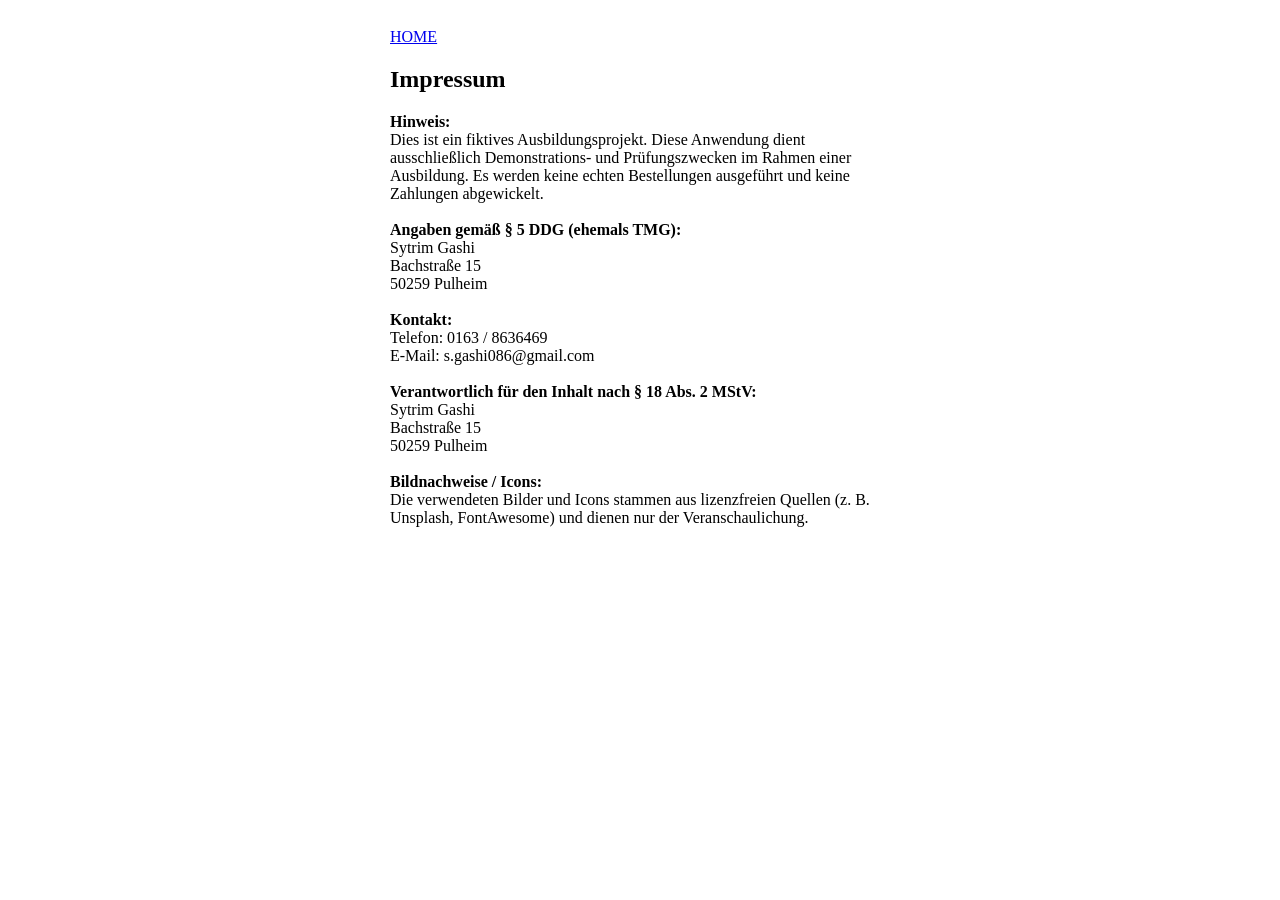
==== sites/imprint.html @ 5fafac81 "Dialog/Functions/CSS" ====
<!DOCTYPE html>
<html lang="en">

<head>
    <meta charset="UTF-8">
    <meta name="viewport" content="width=device-width, initial-scale=1.0">
    <title>Imprint</title>

    <style>
        .imprintSection {
            padding: 20px max(50px, calc(100% - 500px) / 2);
        }

        span {
            font-weight: bold;
        }
    </style>
</head>

<body>
    <section class="imprintSection">
        <nav><a href="../index.html">HOME</a></nav>
        <h2>Impressum</h2>
        <span>Hinweis:</span> <br> Dies ist ein fiktives Ausbildungsprojekt.
        Diese Anwendung dient ausschließlich Demonstrations- und Prüfungszwecken im Rahmen einer Ausbildung. Es werden
        keine echten Bestellungen ausgeführt und keine Zahlungen abgewickelt.
        <br><br>
        <span>Angaben gemäß § 5 DDG (ehemals TMG):</span><br>
        Sytrim Gashi <br>
        Bachstraße 15 <br>
        50259 Pulheim
        <br><br>
        <span>Kontakt:</span><br>
        Telefon: 0163 / 8636469 <br>
        E-Mail: s.gashi086@gmail.com
        <br><br>
        <span>Verantwortlich für den Inhalt nach § 18 Abs. 2 MStV:</span><br>
        Sytrim Gashi <br>
        Bachstraße 15 <br>
        50259 Pulheim
        <br><br>
        <span>Bildnachweise / Icons:</span><br>
        Die verwendeten Bilder und Icons stammen aus lizenzfreien Quellen (z. B. Unsplash, FontAwesome) und dienen nur
        der Veranschaulichung.
    </section>
</body>

</html>
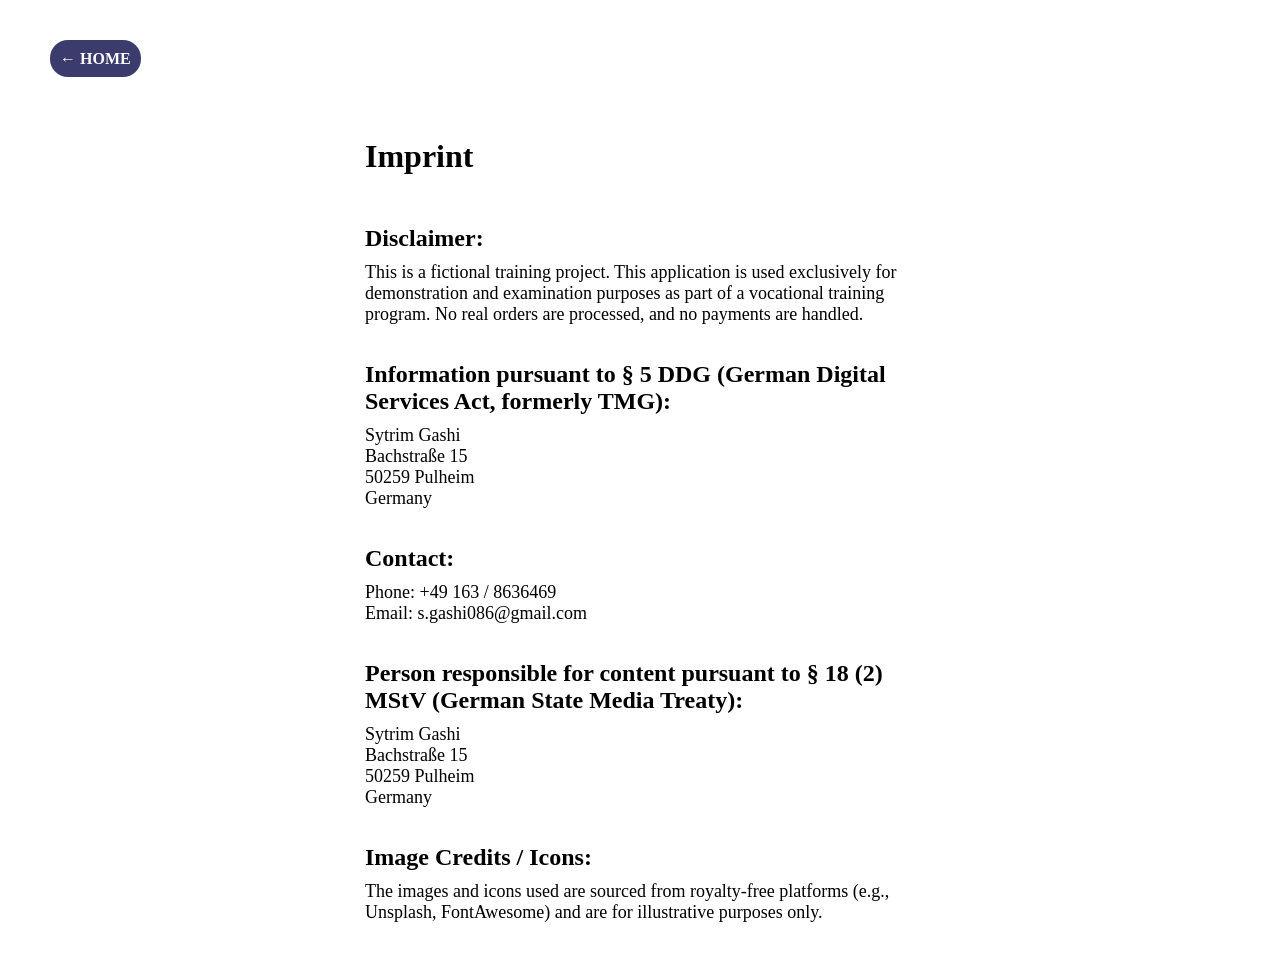
==== commit cbf31611: "CSS finished, responsive design started" ====
--- a/sites/imprint.html
+++ b/sites/imprint.html
@@ -4,44 +4,52 @@
 <head>
     <meta charset="UTF-8">
     <meta name="viewport" content="width=device-width, initial-scale=1.0">
-    <title>Imprint</title>
+    <title>Document</title>
 
-    <style>
-        .imprintSection {
-            padding: 20px max(50px, calc(100% - 500px) / 2);
-        }
-
-        span {
-            font-weight: bold;
-        }
-    </style>
+    <link rel="stylesheet" href="../styles/variables.css">
+    <link rel="stylesheet" href="../styles/imprint.css">
 </head>
 
 <body>
+    <header>
+        <nav><a href="../index.html">&larr; HOME</a></nav>
+    </header>
     <section class="imprintSection">
-        <nav><a href="../index.html">HOME</a></nav>
-        <h2>Impressum</h2>
-        <span>Hinweis:</span> <br> Dies ist ein fiktives Ausbildungsprojekt.
-        Diese Anwendung dient ausschließlich Demonstrations- und Prüfungszwecken im Rahmen einer Ausbildung. Es werden
-        keine echten Bestellungen ausgeführt und keine Zahlungen abgewickelt.
+        <h2>Imprint</h2>
+        <span>Disclaimer:</span> <br>
+        <p>
+            This is a fictional training project. This application is used exclusively for demonstration and examination
+            purposes as part of a vocational training program. No real orders are processed, and no payments are
+            handled.
+        </p>
         <br><br>
-        <span>Angaben gemäß § 5 DDG (ehemals TMG):</span><br>
-        Sytrim Gashi <br>
-        Bachstraße 15 <br>
-        50259 Pulheim
+        <span>Information pursuant to § 5 DDG (German Digital Services Act, formerly TMG):</span><br>
+        <p>
+            Sytrim Gashi <br>
+            Bachstraße 15 <br>
+            50259 Pulheim <br>
+            Germany
+        </p>
         <br><br>
-        <span>Kontakt:</span><br>
-        Telefon: 0163 / 8636469 <br>
-        E-Mail: s.gashi086@gmail.com
+        <span>Contact:</span><br>
+        <p>
+            Phone: +49 163 / 8636469 <br>
+            Email: s.gashi086@gmail.com
+        </p>
         <br><br>
-        <span>Verantwortlich für den Inhalt nach § 18 Abs. 2 MStV:</span><br>
-        Sytrim Gashi <br>
-        Bachstraße 15 <br>
-        50259 Pulheim
+        <span>Person responsible for content pursuant to § 18 (2) MStV (German State Media Treaty):</span><br>
+        <p>
+            Sytrim Gashi <br>
+            Bachstraße 15 <br>
+            50259 Pulheim <br>
+            Germany
+        </p>
         <br><br>
-        <span>Bildnachweise / Icons:</span><br>
-        Die verwendeten Bilder und Icons stammen aus lizenzfreien Quellen (z. B. Unsplash, FontAwesome) und dienen nur
-        der Veranschaulichung.
+        <span>Image Credits / Icons:</span><br>
+        <p>
+            The images and icons used are sourced from royalty-free platforms (e.g., Unsplash, FontAwesome) and are for
+            illustrative purposes only.
+        </p>
     </section>
 </body>
 
--- a/styles/variables.css
+++ b/styles/variables.css
@@ -0,0 +1,6 @@
+:root {
+  --primary-color: rgba(59, 59, 109, 1);
+  --text-color: white;
+  --accent-color: #B31942;
+  --basket-color: #FDEADC;
+}
--- a/styles/imprint.css
+++ b/styles/imprint.css
@@ -0,0 +1,50 @@
+* {
+    margin: 0;
+    box-sizing: border-box;
+}
+
+body {
+    padding: 0 max(50px, (100% - 1440px) / 2);
+}
+
+header {
+    position: sticky;
+    top: 0px;
+    left: 0;
+    padding: 50px max(0px, (100% - 1440px) / 2) 20px;
+    width: 100%;
+    background-color: white;
+}
+
+nav a {
+    padding: 10px;
+    border-radius: 18px;
+    background-color: var(--primary-color);
+    text-decoration: none;
+    font-size: 16px;
+    font-weight: bold;
+    color: white;
+}
+
+nav a:hover {
+    color: var(--accent-color);
+}
+
+.imprintSection {
+    padding: 50px max(50px, calc(100% - 550px) / 2);
+}
+
+h2 {
+    margin-bottom: 50px;
+    font-size: 32px;
+}
+
+span {
+    font-weight: bold;
+    font-size: 24px;
+}
+
+p {
+    margin-top: 10px;
+    font-size: 18px;
+}
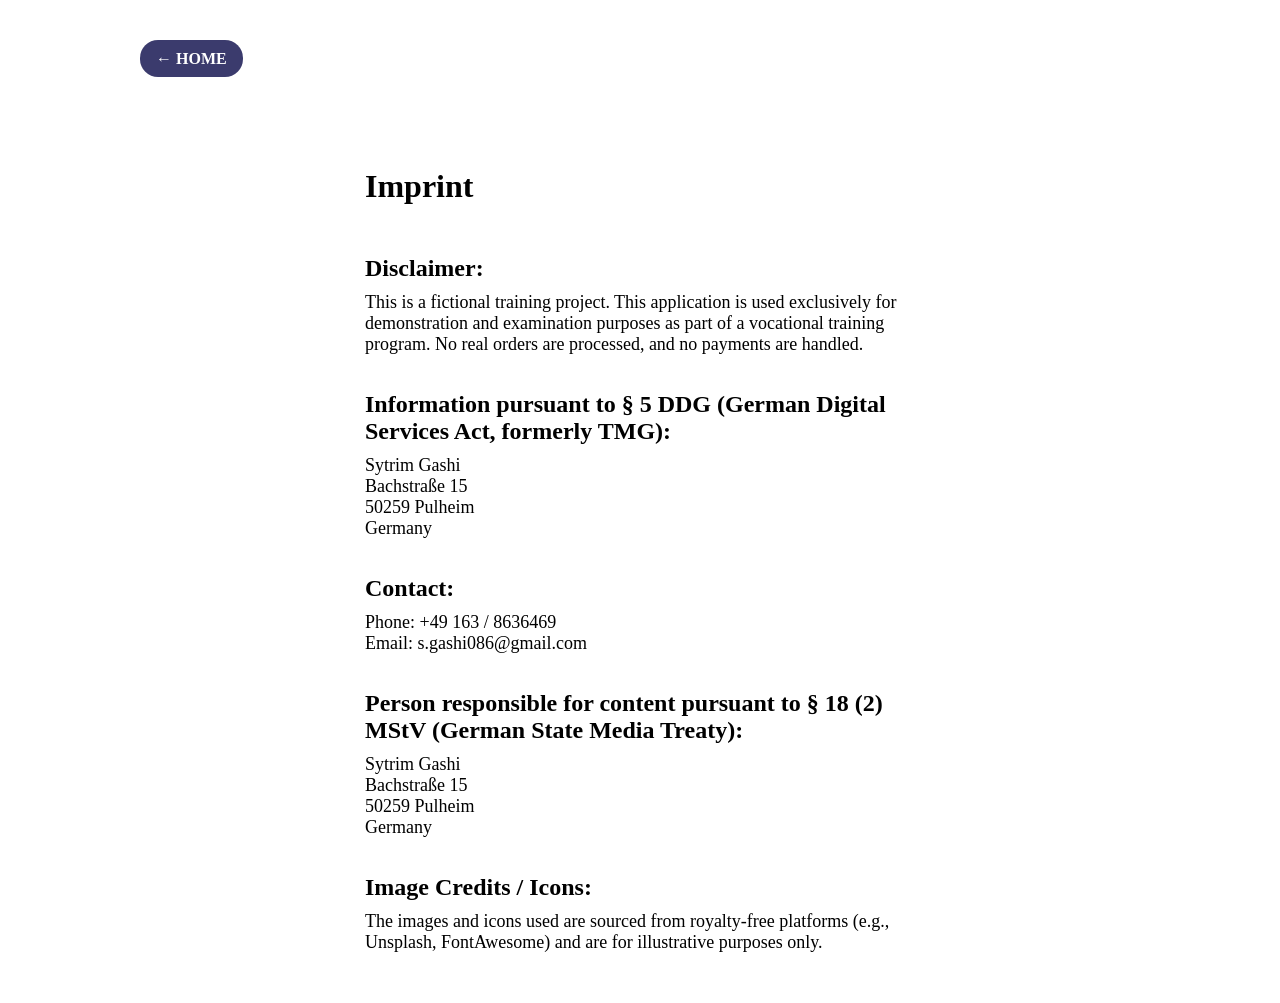
==== commit aa3418cb: "fix: finalize responsive layout, cleanup styles and update .gitignore" ====
--- a/sites/imprint.html
+++ b/sites/imprint.html
@@ -4,7 +4,7 @@
 <head>
     <meta charset="UTF-8">
     <meta name="viewport" content="width=device-width, initial-scale=1.0">
-    <title>Document</title>
+    <title>Imprint</title>
 
     <link rel="stylesheet" href="../styles/variables.css">
     <link rel="stylesheet" href="../styles/imprint.css">
--- a/styles/variables.css
+++ b/styles/variables.css
@@ -3,4 +3,7 @@
   --text-color: white;
   --accent-color: #B31942;
   --basket-color: #FDEADC;
+  --nav-blue: rgba(59, 59, 109, 1);
+
+  --container-pad: max(50px, (100% - 1440px) / 2);
 }
--- a/styles/imprint.css
+++ b/styles/imprint.css
@@ -4,20 +4,18 @@
 }
 
 body {
-    padding: 0 max(50px, (100% - 1440px) / 2);
+    padding: 0 max(20px, (100% - 1440px) / 2);
 }
 
 header {
     position: sticky;
-    top: 0px;
-    left: 0;
-    padding: 50px max(0px, (100% - 1440px) / 2) 20px;
-    width: 100%;
+    top: 0;
+    padding: 50px max(20px, (100% - 1000px) / 2);
     background-color: white;
 }
 
 nav a {
-    padding: 10px;
+    padding: 10px 16px;
     border-radius: 18px;
     background-color: var(--primary-color);
     text-decoration: none;
@@ -26,12 +24,12 @@
     color: white;
 }
 
-nav a:hover {
-    color: var(--accent-color);
-}
+nav a:hover { color: var(--accent-color); }
 
 .imprintSection {
-    padding: 50px max(50px, calc(100% - 550px) / 2);
+    max-width: 550px;
+    margin: 0 auto;
+    padding: 50px 0;
 }
 
 h2 {
@@ -40,11 +38,11 @@
 }
 
 span {
+    font-size: 24px;
     font-weight: bold;
-    font-size: 24px;
 }
 
 p {
     margin-top: 10px;
     font-size: 18px;
-}+}
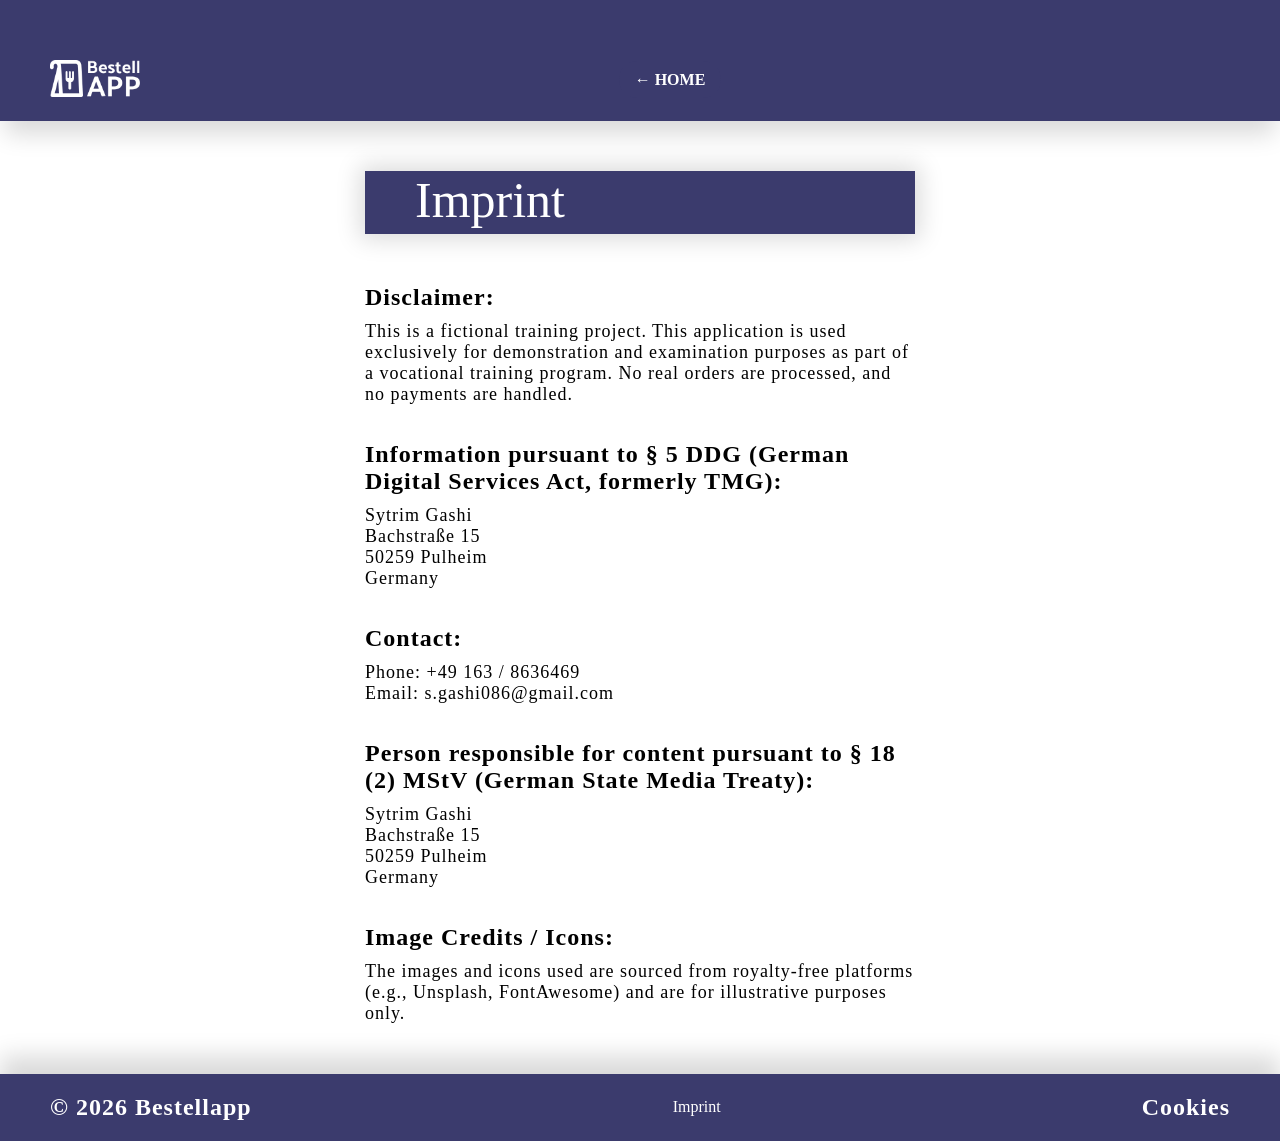
==== commit ed30cba0: "imprint page fixed" ====
--- a/sites/imprint.html
+++ b/sites/imprint.html
@@ -6,13 +6,22 @@
     <meta name="viewport" content="width=device-width, initial-scale=1.0">
     <title>Imprint</title>
 
+    <link rel="icon" type="image/png" href="./assets/icons/Logo 02.png">
     <link rel="stylesheet" href="../styles/variables.css">
     <link rel="stylesheet" href="../styles/imprint.css">
+    <link rel="stylesheet" href="../style.css">
 </head>
 
 <body>
     <header>
+        
+    </header>
+    <header>
+        <a href="./index.html" aria-label="Home">
+            <img class="headerLogo" src="../assets/icons/Logo 02.png" alt="Bestellapp Logo">
+        </a>
         <nav><a href="../index.html">&larr; HOME</a></nav>
+        <img class="burgerMenu" src="./assets/icons/menu.png" alt="">
     </header>
     <section class="imprintSection">
         <h2>Imprint</h2>
@@ -51,6 +60,37 @@
             illustrative purposes only.
         </p>
     </section>
+    <footer class="siteFooter">
+        <span>&copy; 2026 Bestellapp</span>
+        <a href="./sites/imprint.html">Imprint</a>
+        <span>Cookies</span>
+    </footer>
+
+    <footer class="underFooter">
+        <nav aria-label="Mobile navigation">
+            <ul>
+                <li>
+                    <a href="./index.html" aria-label="Home">
+                        <img src="./assets/icons/underfooter_icons/Home.png" alt="">
+                    </a>
+                </li>
+                <li>
+                    <img src="./assets/icons/underfooter_icons/Profile.png" alt="">
+                </li>
+                <li>
+                    <img src="./assets/icons/underfooter_icons/orders.png" alt="">
+                </li>
+                <li>
+                    <button type="button" class="basketNavBtn" onclick="openBasket()" aria-label="Open basket">
+                        <span class="basketIconWrap">
+                            <img src="./assets/icons/underfooter_icons/basket2.png" alt="">
+                            <span class="basketBadge d_none" id="basketBadge" aria-live="polite">0</span>
+                        </span>
+                    </button>
+                </li>
+            </ul>
+        </nav>
+    </footer>
 </body>
 
 </html>
--- a/styles/imprint.css
+++ b/styles/imprint.css
@@ -1,10 +1,6 @@
 * {
     margin: 0;
     box-sizing: border-box;
-}
-
-body {
-    padding: 0 max(20px, (100% - 1440px) / 2);
 }
 
 header {
--- a/style.css
+++ b/style.css
@@ -0,0 +1,457 @@
+header,
+.siteFooter {
+    z-index: 3;
+    width: 100%;
+    padding: 20px var(--container-pad);
+    display: flex;
+    justify-content: space-between;
+    align-items: center;
+    background-color: var(--nav-blue);
+    color: white;
+}
+
+header {
+    box-shadow: 0 18px 25px -5px rgba(0, 0, 0, 0.15);
+}
+
+.headerLogo {
+    width: 90px;
+}
+.burgerMenu {
+    width: 30px;
+}
+
+p, span {
+    letter-spacing: 1px;
+}
+
+.orderSection,
+.basketSection {
+    margin-top: 100px;
+}
+
+.heroSection {
+    padding: 0 max(0px, (100% - 1440px) / 2);
+    width: 100%;
+    display: flex;
+    flex-direction: column;
+    align-items: center;
+    gap: 50px;
+    overflow: hidden;
+    background-color: white;
+}
+
+.heroTitle {
+    width: 100%;
+    height: 400px;
+    background: url(./assets/images/backgrounds/Hero_Cover4.jpg) center / cover;
+}
+
+.heroImage {
+    position: absolute;
+    top: 373px;
+    width: 165px;
+    height: 165px;
+    display: flex;
+    justify-content: center;
+    align-items: center;
+    border-radius: 50%;
+    background-color: white;
+    animation: bildAnimation 5s ease forwards;
+}
+
+@keyframes bildAnimation {
+    from { transform: translateX(-200px); }
+    to { transform: translateX(150px); }
+}
+
+.heroImage::before,
+.heroImage::after {
+    content: "";
+    position: absolute;
+    bottom: 56px;
+    width: 30px;
+    height: 26px;
+    pointer-events: none;
+}
+
+.heroImage::before {
+    left: -24.5px;
+    background: radial-gradient(circle at 0 0, transparent 24px, white 25px);
+}
+
+.heroImage::after {
+    right: -24.5px;
+    background: radial-gradient(circle at 100% 0, transparent 24px, white 25px);
+}
+
+.heroImage img {
+    width: 150px;
+    height: 150px;
+    border-radius: 50%;
+    animation: imgRotation 5s ease forwards;
+}
+
+@keyframes imgRotation {
+    from { transform: rotate(0deg); }
+    to { transform: rotate(360deg); }
+}
+
+.heroText {
+    padding: 20px;
+    width: 100%;
+    display: flex;
+    flex-direction: column;
+    align-items: center;
+    gap: 5px;
+    text-align: center;
+}
+
+.heroTitleRow {
+    display: flex;
+    flex-wrap: wrap;
+    justify-content: center;
+    align-items: center;
+    gap: 15px;
+}
+
+.ratingBadge {
+    margin-bottom: 10px;
+    padding: 5px;
+    display: flex;
+    align-items: center;
+    gap: 5px;
+    border: none;
+    border-radius: 6px;
+    background-color: var(--basket-color);
+    box-shadow: 0 0 5px 1px rgba(0, 0, 0, 0.116);
+    font-size: 16px;
+    color: #2b2b2b;
+}
+
+.ratingCount {
+    color: #6e6e6e;
+    font-weight: 400;
+}
+
+h1 {
+    font-family: 'Lobster Two';
+    font-size: clamp(3rem, 2.8239rem + 0.7512vw, 3.5rem);
+    font-weight: 700;
+}
+
+h1:nth-child(1) {
+    color: var(--primary-color);
+    && :nth-child(2) { color: var(--accent-color); }
+}
+
+.heroText p {
+    font-family: 'Roboto Condensed';
+    font-size: clamp(1.125rem, 1.081rem + 0.1878vw, 1.25rem);
+    font-weight: 500;
+}
+
+.mainContainer {
+    position: relative;
+    width: 100%;
+    display: flex;
+    align-items: flex-start;
+}
+
+.sectionNavBar {
+    position: absolute;
+    top: 230px;
+    right: calc(max(0px, (100% - 1440px) / 2) + 315px);
+    z-index: 999;
+    height: calc(100% - 300px);
+    transform: translateY(30px);
+}
+
+.sectionNavBar ul {
+    position: sticky;
+    top: 10px;
+    list-style: none;
+    display: flex;
+    flex-direction: column;
+    gap: 5px;
+}
+
+.sectionNavBar ul li:nth-child(2) img {
+    width: 30px;
+}
+
+.sectionNavBar li {
+    width: 43px;
+    height: 43px;
+    display: flex;
+    justify-content: center;
+    align-items: center;
+    border-radius: 50%;
+    scale: 1;
+    transition: scale 0.3s ease;
+}
+
+.sectionNavBar li:hover {
+    scale: 1.1;
+}
+
+.sectionNavBar li:nth-child(1) {
+    background-color: var(--primary-color);
+}
+
+.sectionNavBar li:nth-child(2) {
+    background-color: var(--accent-color);
+}
+
+.sectionNavBar li:nth-child(3) {
+    background-color: green;
+}
+
+.contentWrapper {
+    width: 100%;
+    flex-shrink: 0;
+}
+
+.contentWrapper > p {
+    margin-top: 50px;
+    padding: 10px 30px;
+    justify-self: center;
+    border-radius: 30%;
+    background-color: var(--accent-color);
+    font-size: 16px;
+    font-weight: bold;
+    color: white;
+}
+
+section h2 {
+    position: relative;
+    z-index: 1;
+    width: 100%;
+    padding: 0 0 5px var(--container-pad);
+    display: flex;
+    align-items: center;
+    gap: 15px;
+    box-shadow: 0 0 25px 5px rgba(0, 0, 0, 0.15);
+    background-color: var(--nav-blue);
+    font-family: 'Racing Sans One';
+    font-size: 50px;
+    font-weight: 400;
+    color: white;
+}
+
+.pizzaTitle {
+    display: flex;
+    align-items: center;
+    gap: 20px;
+}
+
+section h2 span {
+    font-family: 'Roboto Condensed';
+    font-size: clamp(2rem, 1.8239rem + 0.7512vw, 2.5rem);
+    font-weight: 400;
+}
+
+section h2 img {
+    margin-top: -50px;
+    width: 120px;
+}
+
+.listContainer {
+    padding: 20px calc(var(--container-pad) + 330px) 20px var(--container-pad);
+    display: flex;
+    flex-direction: column;
+    gap: 20px;
+}
+
+.dishCard {
+    max-width: 713px;
+    padding: 15px;
+    display: flex;
+    flex-wrap: wrap;
+    justify-content: space-between;
+    gap: 15px;
+    box-shadow: 0 0 25px 5px rgba(0, 0, 0, 0.15);
+    border-radius: 12px;
+    background-color: var(--accent-color);
+    font-family: 'Roboto Condensed';
+    color: white;
+}
+
+.dishCard img {
+    width: 200px;
+    height: 120px;
+    border-radius: 12px;
+}
+
+.infoBox {
+    flex: 1;
+    min-width: 150px;
+    display: flex;
+    flex-direction: column;
+    gap: 10px;
+}
+
+.infoBox span {
+    font-size: 32px;
+    font-weight: bold;
+}
+
+.infoBox p {
+    font-size: 16px;
+}
+
+.buyBox {
+    display: flex;
+    flex-direction: column;
+    align-items: flex-end;
+    justify-content: space-between;
+}
+
+.buyBox span {
+    font-size: 24px;
+}
+
+.buyBox button {
+    all: unset;
+    padding: 5px 8px;
+    display: flex;
+    justify-content: center;
+    align-items: center;
+    border-radius: 20px;
+    background-color: white;
+    font-size: 16px;
+    color: black;
+    cursor: pointer;
+    transition: scale 0.3s ease;
+}
+
+.buyBox button:hover {
+    opacity: 0.8;
+}
+
+.buyBox button:focus-visible {
+    outline: 3px solid var(--nav-blue);
+    outline-offset: 3px;
+}
+
+
+.scrollToTopBtn {
+    position: fixed;
+    bottom: 45px;
+    z-index: 999;
+    padding: 10px;
+    border: none;
+    border-radius: 16px;
+    background-color: var(--primary-color);
+    cursor: pointer;
+}
+
+.scrollToTopBtn img {
+    width: 30px;
+}
+
+.siteFooter {
+    margin-top: auto;
+    box-shadow: 0 -18px 25px 0 rgba(0, 0, 0, 0.15);
+}
+
+.siteFooter a {
+    text-decoration: none;
+    color: white;
+}
+
+.underFooter {
+    width: 100%;
+    padding: 20px 15px 10px 15px;
+    display: none;
+    justify-content: center;
+    background-color: rgb(54, 53, 52);
+}
+
+.underFooter nav {
+    max-width: 600px;
+    width: 100%;
+    display: flex;
+    justify-content: center;
+    align-items: center;
+}
+
+.underFooter nav,
+.underFooter nav ul {
+    width: 100%;
+}
+
+.underFooter nav ul {
+    display: flex;
+    justify-content: space-between;
+    align-items: center;
+    list-style: none;
+}
+
+.underFooter nav ul li img {
+    width: 35px;
+    height: 35px;
+    object-fit: contain;
+    display: block;
+}
+
+.basketIconWrap {
+    position: relative;
+    display: flex;
+    align-items: center;
+    justify-content: center;
+    color: white;
+}
+
+.underFooter a,
+.underFooter button {
+    all: unset;
+    width: 60px;
+    display: flex;
+    justify-content: center;
+    align-items: center;
+    cursor: pointer;
+}
+
+button,
+.underFooter button,
+.underFooter img {
+    scale: 1;
+    transition: scale 0.3s ease;
+}
+
+button:hover,
+.underFooter button:hover {
+    scale: 1.1;
+}
+
+.underFooter ul li:nth-child(1) {
+    scale: 1;
+    transition: scale 0.3s ease;
+}
+
+.underFooter ul li:nth-child(1):hover {
+    scale: 1.1;
+}
+
+.basketNavBtn {
+    position: relative;
+}
+
+.basketBadge {
+    position: absolute;
+    top: -4px;
+    left: calc(100% - 0px);
+    min-width: 18px;
+    height: 18px;
+    padding: 0 4px;
+    display: flex;
+    justify-content: center;
+    align-items: center;
+    border-radius: 50%;
+    background-color: var(--accent-color);
+    font-family: 'Roboto Condensed';
+    font-size: 16px;
+    font-weight: bold;
+    color: white;
+}
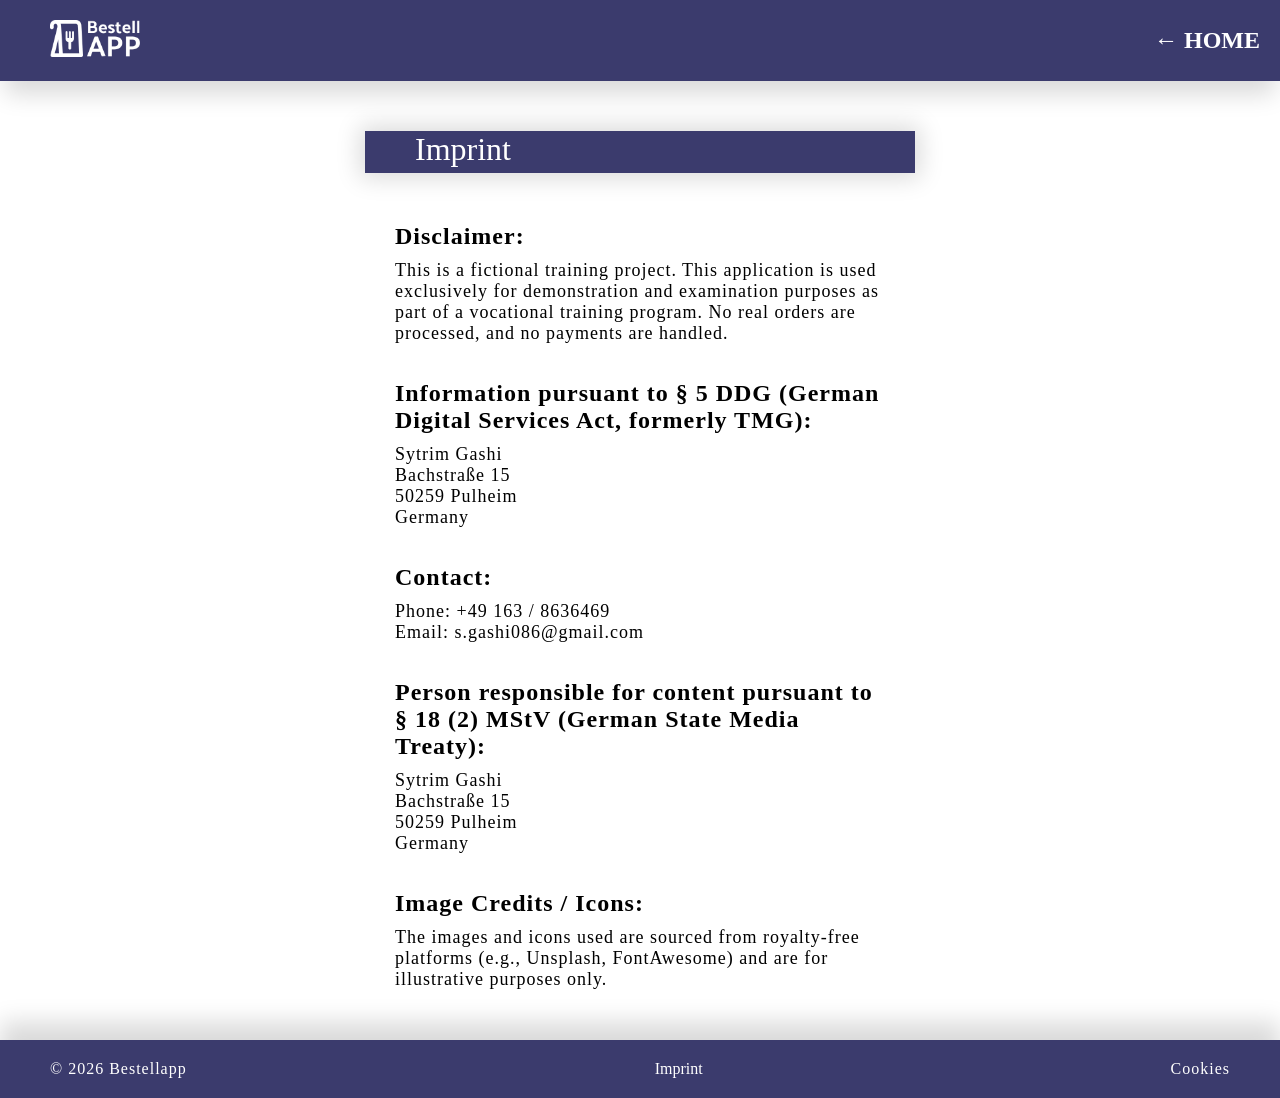
==== commit 09cd693c: "sectionNavbar fixed, imprint responsive fixed" ====
--- a/sites/imprint.html
+++ b/sites/imprint.html
@@ -6,63 +6,70 @@
     <meta name="viewport" content="width=device-width, initial-scale=1.0">
     <title>Imprint</title>
 
-    <link rel="icon" type="image/png" href="./assets/icons/Logo 02.png">
+    <link rel="icon" type="image/png" href="../assets/icons/Logo 02.png">
     <link rel="stylesheet" href="../styles/variables.css">
+    <link rel="stylesheet" href="../style.css">
     <link rel="stylesheet" href="../styles/imprint.css">
-    <link rel="stylesheet" href="../style.css">
+    <link rel="stylesheet" href="../styles/responsive.css">
+
+    <script defer src="./scripts/storage.js"></script>
+    <script defer src="./scripts/db.js"></script>
+    <script defer src="./scripts/templates.js"></script>
+    <script defer src="./scripts/basket.js"></script>
+    <script defer src="./script.js"></script>
 </head>
 
 <body>
     <header>
-        
-    </header>
-    <header>
-        <a href="./index.html" aria-label="Home">
+        <a href="../index.html" aria-label="Home">
             <img class="headerLogo" src="../assets/icons/Logo 02.png" alt="Bestellapp Logo">
         </a>
         <nav><a href="../index.html">&larr; HOME</a></nav>
-        <img class="burgerMenu" src="./assets/icons/menu.png" alt="">
     </header>
     <section class="imprintSection">
         <h2>Imprint</h2>
-        <span>Disclaimer:</span> <br>
-        <p>
-            This is a fictional training project. This application is used exclusively for demonstration and examination
-            purposes as part of a vocational training program. No real orders are processed, and no payments are
-            handled.
-        </p>
-        <br><br>
-        <span>Information pursuant to § 5 DDG (German Digital Services Act, formerly TMG):</span><br>
-        <p>
-            Sytrim Gashi <br>
-            Bachstraße 15 <br>
-            50259 Pulheim <br>
-            Germany
-        </p>
-        <br><br>
-        <span>Contact:</span><br>
-        <p>
-            Phone: +49 163 / 8636469 <br>
-            Email: s.gashi086@gmail.com
-        </p>
-        <br><br>
-        <span>Person responsible for content pursuant to § 18 (2) MStV (German State Media Treaty):</span><br>
-        <p>
-            Sytrim Gashi <br>
-            Bachstraße 15 <br>
-            50259 Pulheim <br>
-            Germany
-        </p>
-        <br><br>
-        <span>Image Credits / Icons:</span><br>
-        <p>
-            The images and icons used are sourced from royalty-free platforms (e.g., Unsplash, FontAwesome) and are for
-            illustrative purposes only.
-        </p>
+        <div class="imprintContainer">
+            <span>Disclaimer:</span> <br>
+            <p>
+                This is a fictional training project. This application is used exclusively for demonstration and
+                examination
+                purposes as part of a vocational training program. No real orders are processed, and no payments are
+                handled.
+            </p>
+            <br><br>
+            <span>Information pursuant to § 5 DDG (German Digital Services Act, formerly TMG):</span><br>
+            <p>
+                Sytrim Gashi <br>
+                Bachstraße 15 <br>
+                50259 Pulheim <br>
+                Germany
+            </p>
+            <br><br>
+            <span>Contact:</span><br>
+            <p>
+                Phone: +49 163 / 8636469 <br>
+                Email: s.gashi086@gmail.com
+            </p>
+            <br><br>
+            <span>Person responsible for content pursuant to § 18 (2) MStV (German State Media Treaty):</span><br>
+            <p>
+                Sytrim Gashi <br>
+                Bachstraße 15 <br>
+                50259 Pulheim <br>
+                Germany
+            </p>
+            <br><br>
+            <span>Image Credits / Icons:</span><br>
+            <p>
+                The images and icons used are sourced from royalty-free platforms (e.g., Unsplash, FontAwesome) and are
+                for
+                illustrative purposes only.
+            </p>
+        </div>
     </section>
     <footer class="siteFooter">
         <span>&copy; 2026 Bestellapp</span>
-        <a href="./sites/imprint.html">Imprint</a>
+        <a href="../sites/imprint.html">Imprint</a>
         <span>Cookies</span>
     </footer>
 
@@ -70,23 +77,23 @@
         <nav aria-label="Mobile navigation">
             <ul>
                 <li>
-                    <a href="./index.html" aria-label="Home">
-                        <img src="./assets/icons/underfooter_icons/Home.png" alt="">
+                    <a href="../index.html" aria-label="Home">
+                        <img src="../assets/icons/underfooter_icons/Home.png" alt="">
                     </a>
                 </li>
                 <li>
-                    <img src="./assets/icons/underfooter_icons/Profile.png" alt="">
+                    <img src="../assets/icons/underfooter_icons/Profile.png" alt="">
                 </li>
                 <li>
-                    <img src="./assets/icons/underfooter_icons/orders.png" alt="">
+                    <img src="../assets/icons/underfooter_icons/orders.png" alt="">
                 </li>
                 <li>
-                    <button type="button" class="basketNavBtn" onclick="openBasket()" aria-label="Open basket">
+                    <a href="../index.html">
                         <span class="basketIconWrap">
-                            <img src="./assets/icons/underfooter_icons/basket2.png" alt="">
+                            <img src="../assets/icons/underfooter_icons/basket2.png" alt="">
                             <span class="basketBadge d_none" id="basketBadge" aria-live="polite">0</span>
                         </span>
-                    </button>
+                    </a>
                 </li>
             </ul>
         </nav>
--- a/style.css
+++ b/style.css
@@ -157,6 +157,13 @@
     display: flex;
     align-items: flex-start;
 }
+
+#burgerSection,
+#pizzaSection,
+#saladSection {
+    scroll-margin-top: 50px;
+}
+
 
 .sectionNavBar {
     position: absolute;
@@ -360,6 +367,10 @@
     color: white;
 }
 
+.siteFooter a:hover {
+    color: var(--accent-color);
+}
+
 .underFooter {
     width: 100%;
     padding: 20px 15px 10px 15px;
--- a/styles/imprint.css
+++ b/styles/imprint.css
@@ -3,42 +3,56 @@
     box-sizing: border-box;
 }
 
+.d_none {
+    display: none !important;
+}
+
 header {
     position: sticky;
     top: 0;
-    padding: 50px max(20px, (100% - 1000px) / 2);
-    background-color: white;
+    left: 0;
 }
 
-nav a {
-    padding: 10px 16px;
-    border-radius: 18px;
-    background-color: var(--primary-color);
+header nav {
+    width: 100%;
+    display: flex;
+    justify-content: flex-end;
+}
+
+header nav a {
+    margin-right: -30px;
     text-decoration: none;
-    font-size: 16px;
+    font-size: 24px;
     font-weight: bold;
     color: white;
 }
 
-nav a:hover { color: var(--accent-color); }
+nav a:hover {
+    color: var(--accent-color);
+}
 
 .imprintSection {
+    padding: 50px 0;
     max-width: 550px;
+    min-height: 100vh;
     margin: 0 auto;
-    padding: 50px 0;
 }
 
-h2 {
+.imprintContainer {
+    padding: 0 30px;
+}
+
+.imprintSection h2 {
     margin-bottom: 50px;
     font-size: 32px;
 }
 
-span {
+.imprintSection span {
     font-size: 24px;
     font-weight: bold;
 }
 
-p {
+.imprintSection p {
     margin-top: 10px;
     font-size: 18px;
 }
--- a/styles/responsive.css
+++ b/styles/responsive.css
@@ -0,0 +1,164 @@
+@media (max-width: 980px) {
+    .basketSection {
+        width: 270px;
+        margin-left: -270px;
+    }
+
+    .contentWrapper nav {
+        margin-top: 30px;
+        transform: translateX(40px);
+    }
+
+    .deliveryToggle {
+        flex-direction: column;
+        gap: 5px;
+    }
+}
+
+@media (max-width: 942px) {
+    .dishCard {
+        max-width: 400px;
+    }
+
+    .dishCard img {
+        width: 100%;
+        height: 100px;
+    }
+
+    .buyBox {
+        width: 100%;
+        flex-direction: row;
+        justify-content: space-between;
+    }
+}
+
+@media (max-width: 768px) {
+    header {
+        justify-content: center;
+    }
+
+    .burgerMenu {
+        display: none;
+    }
+
+    .contentWrapper nav,
+    .basketSection {
+        display: none;
+    }
+
+    .heroTitleRow {
+        flex-direction: column;
+    }
+
+    .basketSection,
+    .underFooter {
+        z-index: 999;
+    }
+
+    .closeBasketBtn {
+        display: flex;
+    }
+
+    .basketSection.showBasket {
+        position: fixed;
+        top: 0;
+        left: 0;
+        width: 100%;
+        height: calc(100vh - 65px);
+        margin: 0;
+        display: flex;
+        border-radius: 0;
+    }
+
+    .listContainer {
+        padding: 20px 50px;
+        align-items: center;
+    }
+
+    section h2 {
+        padding: 0 20px;
+        flex-direction: column;
+        justify-content: center;
+        align-items: center;
+    }
+
+    .dishCard {
+        width: 100%;
+        max-width: 713px;
+    }
+
+    .dishCard img {
+        width: 200px;
+        height: 100px;
+    }
+
+    .buyBox {
+        width: auto;
+        flex-direction: column;
+        align-items: flex-end;
+    }
+
+    .deliveryToggle {
+        flex-direction: row;
+    }
+
+    dialog {
+        margin-top: -50px;
+    }
+
+    .scrollToTopBtn {
+        bottom: 80px;
+        right: 10px;
+    }
+
+    .siteFooter {
+        z-index: 3;
+        flex-direction: column-reverse;
+        gap: 20px;
+    }
+
+    .underFooter {
+        position: sticky;
+        bottom: 0;
+        left: 0;
+        width: 100%;
+        display: flex;
+    }
+}
+
+@media (max-width: 600px) {
+    h1 {
+        display: flex;
+        flex-direction: column;
+        align-items: center;
+    }
+
+    @keyframes bildAnimation {
+        from {
+            transform: translateX(-350px);
+        }
+
+        to {
+            transform: translateX(0);
+        }
+    }
+
+    .listContainer {
+        padding: 20px;
+    }
+
+    .dishCard {
+        max-width: 400px;
+    }
+
+    .dishCard img {
+        width: 100%;
+        height: 100px;
+    }
+
+    .buyBox {
+        width: 100%;
+        flex-direction: row;
+        align-items: flex-end;
+    }
+}
